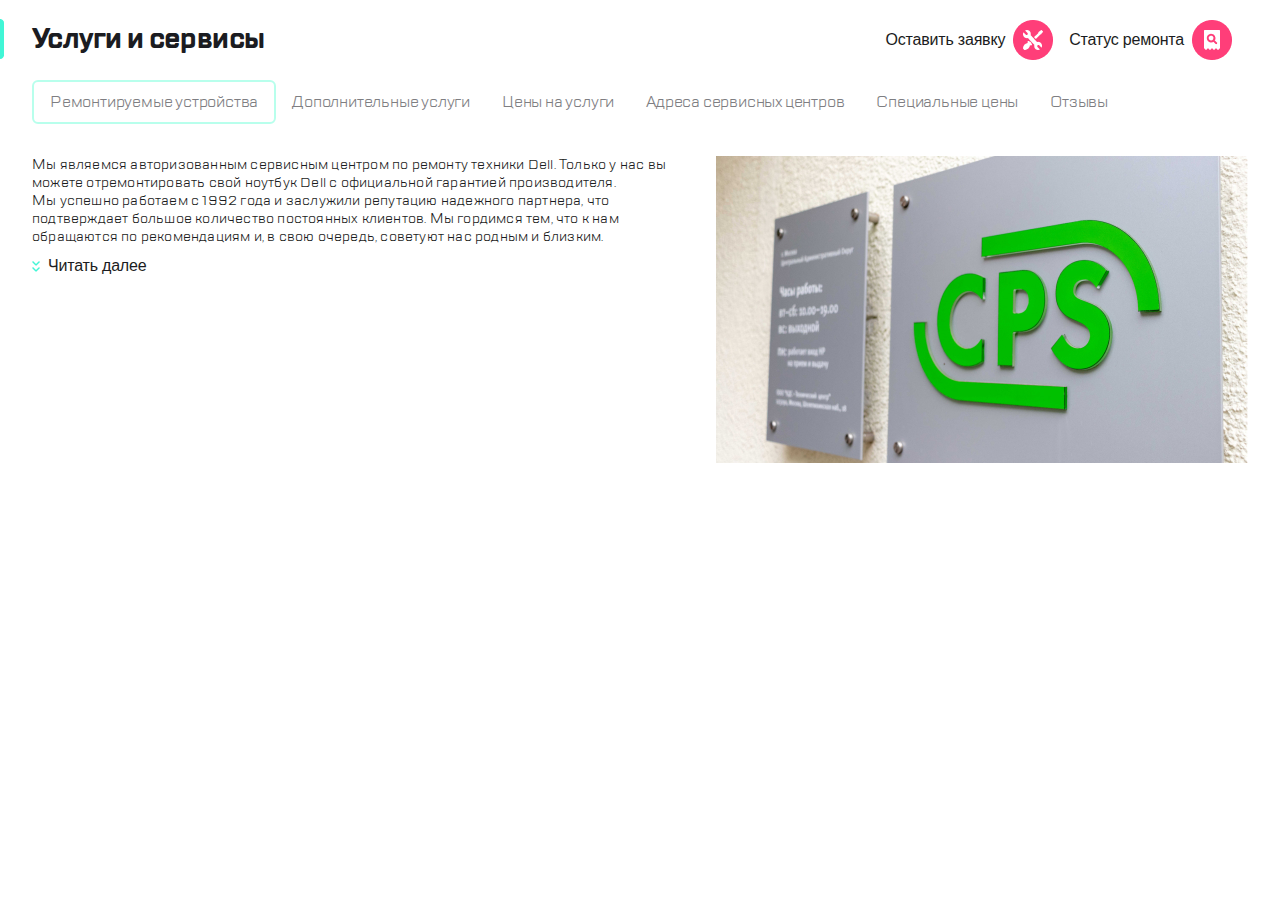
==== index.html @ 7585bd72 "First commit" ====
<!DOCTYPE html>
<html lang="en">
<head>
  <meta charset="UTF-8">
  <meta name="viewport" content="width=device-width, initial-scale=1">
  <meta name="keywords" content="cps, услуги, сервисы">
  <meta name="description" content="Авторизованный сервисный центр по ремонту техники Dell">

  <link rel="stylesheet" href="styles.css">

  <title>CPS | Услуги и сервисы</title>
</head>
<body>
  <header class="page-header">
    <nav class="navigation page-header__navigation">
      <ul class="navigation__list">
        <li class="navigation__item">
          <a href="#" class="navigation__link">
            <img src="img/burger.png" alt="">
          </a>
        </li>
        <li class="navigation__divider navigation__item"></li>
        <li class="navigation__item">
          <a href="#" class="navigation__link">
            <img src="img/logo.svg" alt="">
          </a>
        </li>
        <li class="navigation__item">
          <a href="#" class="navigation__link">
            <img src="img/call.png" alt="">
          </a>
        </li>
        <li class="navigation__item">
          <a href="#" class="navigation__link">
            <img src="img/chat.png" alt="">
          </a>
        </li>
        <li class="navigation__item">
          <a href="#" class="navigation__link">
            <img src="img/profile.png" alt="">
          </a>
        </li>
        <li class="navigation__divider navigation__item"></li>
        <li class="navigation__item">
          <a href="#" class="navigation__link">
            <span>Оставить заявку</span>
            <img src="img/repair.png" alt="">
          </a>
        </li>
        <li class="navigation__item">
          <a href="#" class="navigation__link">
            <span>Статус ремонта</span>
            <img src="img/status.png" alt="">
          </a>
        </li>
      </ul>
    </nav>
    <h1 class="page-title">Услуги и сервисы</h1>
  </header>
  <main class="main-block">
    <nav class="slide-menu main-block__slider">
      <ul class="slide-menu__list">
        <li class="slide-menu__item slide-menu__item--bordered">
          <a href="#">Ремонтируемые устройства</a>
        </li>
        <li class="slide-menu__item">
          <a href="#">Дополнительные услуги</a>
        </li>
        <li class="slide-menu__item">
          <a href="#">Цены на услуги</a>
        </li>
        <li class="slide-menu__item">
          <a href="#">Адреса сервисных центров</a>
        </li>
        <li class="slide-menu__item">
          <a href="#">Специальные цены</a>
        </li>
        <li class="slide-menu__item">
          <a href="#">Отзывы</a>
        </li>
      </ul>
    </nav>
    <section class="about">
      <article class="article-short about__article">
        <div class="article-short__description">
          <p>
            Мы являемся авторизованным сервисным центром по ремонту техники Dell. Только у нас вы можете отремонтировать свой ноутбук Dell с официальной гарантией производителя.
          </p>
          <p>
            Мы успешно работаем с 1992 года и заслужили репутацию надежного партнера, что подтверждает большое количество постоянных клиентов. Мы гордимся тем, что к нам обращаются по рекомендациям и, в свою очередь, советуют нас родным и близким.
          </p>
        </div>
        <a href="#" class="article-short__full-link">Читать далее</a>
      </article>
      <img class="about__illustration" src="img/_MG_3223.jpg" alt="Фотография офиса" />
    </section>
  </main>
</body>
</html>
---- styles.css ----
@font-face {
    font-family: 'TT Lakes Regular';
    src: url('fonts/TTLakes-Regular.eot');
    src: url('fonts/TTLakes-Regular.eot?#iefix') format('embedded-opentype'),
    url('fonts/TTLakes-Regular.woff') format('woff'),
    url('fonts/TTLakes-Regular.ttf') format('truetype');
    font-weight: normal;
    font-style: normal;
}

@font-face {
    font-family: 'TT Lakes Medium';
    src: url('fonts/TTLakes-Medium.eot');
    src: url('fonts/TTLakes-Medium.eot?#iefix') format('embedded-opentype'),
    url('fonts/TTLakes-Medium.woff') format('woff'),
    url('fonts/TTLakes-Medium.ttf') format('truetype');
    font-weight: normal;
    font-style: normal;
}

@font-face {
    font-family: 'TT Lakes Bold';
    src: url('fonts/TTLakes-Bold.eot');
    src: url('fonts/TTLakes-Bold.eot?#iefix') format('embedded-opentype'),
    url('fonts/TTLakes-Bold.woff') format('woff'),
    url('fonts/TTLakes-Bold.ttf') format('truetype');
    font-weight: normal;
    font-style: normal;
}

html {
    box-sizing: border-box;
}
*, *:before, *:after {
    box-sizing: inherit;
}

body {
    margin: 0;
}

.page-header {
    display: flex;
    flex-wrap: wrap;
    column-count: 1;
}

.page-header__navigation {
    margin-left: 16px;
    margin-right: 16px;
}

.navigation {
    width: 100%;
    padding-bottom: 20px;
    padding-top: 20px;
    border-bottom: 1px solid #D9FFF5;
}

.navigation__list {
    display: flex;
    padding: 0;
    margin: 0;
    justify-content: space-around;
    align-items: center;
    list-style-type: none;
}

.navigation__logo {
    background: no-repeat center url("img/logo.svg");
    width: 96px;
    height: 50px;
    min-width: 96px;
    min-height: 50px;
}

.navigation__divider {
    width: 2px;
    height: 32px;
    background: #EAEAEA;
    border-radius: 1px;
}

.navigation__link {
    display: flex;
    align-items: center;
    width: max-content;
    font-family: "TTLakes-Medium", sans-serif;
    font-size: 16px;
    text-decoration-line: none;
    line-height: 24px;
    letter-spacing: -0.2px;
    color: #1B1C21;
    padding: 0;
}

.navigation__link > span {
    margin-right: 8px;
}

.page-title {
    font-family: "TT Lakes Bold", sans-serif;
    font-size: 28px;
    line-height: 40px;
    letter-spacing: -0.6px;
    color: #1B1C21;
    padding-left: 16px;
    background: no-repeat url("img/highlight.png");
}

.main-block__slider {
    margin-left: 16px;
    margin-bottom: 32px;
}

.about {
    display: flex;
    align-items: start;
}

.about__article {
    margin-left: 16px;
    margin-right: 16px;
}

.about__illustration {
    max-width: 100%;
    height: auto;
}

.slide-menu__list {
    display: flex;
    flex-wrap: nowrap;
    padding: 0;
    margin: 0;
    justify-content: start;
    align-items: center;
    list-style-type: none;
}

.slide-menu__item {
    background: #FFFFFF;
}

.slide-menu__item > a {
    display: block;
    padding: 8px 16px;
    white-space: nowrap;
    font-family: "TT Lakes Regular", sans-serif;
    font-size: 16px;
    text-decoration-line: none;
    line-height: 24px;
    letter-spacing: -0.2px;
    color: #7E7E82;
}

.slide-menu__item--bordered {
    border: 2px solid #B8FFEC;
    border-radius: 6px;
}

.article-short__description {
    font-family: "TT Lakes Regular", sans-serif;
    font-size: 14px;
    line-height: 18px;
    letter-spacing: 0.2px;
    color: #1B1C21;
}

.article-short__description > p {
    margin: 0;
}

.article-short__full-link {
    display: block;
    width: max-content;
    font-family: "TTLakes-Medium", sans-serif;
    font-size: 16px;
    text-decoration-line: none;
    line-height: 24px;
    letter-spacing: -0.2px;
    color: #1B1C21;
    padding: 8px 8px 8px 16px;
    background: left center no-repeat url("img/full_link.png");
}

@media (max-width: 320px) {
    .page-header__navigation {
        margin: 0;
    }

    .navigation {
        overflow-x: scroll;
    }

    .navigation__item:nth-child(1) + .navigation__divider,
    .navigation__item:nth-child(4),
    .navigation__item:nth-child(5),
    .navigation__item:nth-child(6) {
        display: none;
    }

    .navigation__link > span {
        display: none;
    }

    .navigation__item {
        margin: 0;
    }

    .slide-menu {
        overflow: scroll;
    }

    .about {
        flex-wrap: wrap;
        column-count: 1;
    }

    .article-short__description p:not(:first-child) {
        display: none;
    }
}

@media (min-width: 321px) and (max-width: 767px) {
    .page-header__navigation {
        margin-left: 24px;
        margin-right: 24px;
    }

    .page-title {
        padding-left: 24px;
    }

    .navigation__item {
        margin-right: 16px;
    }

    .navigation__item:last-child {
        margin-right: 0;
    }

    .navigation__link > span {
        display: none;
    }

    .navigation__item:nth-child(3) {
        margin-right: auto;
    }

    .about__illustration {
        max-width: 50%;
        margin-right: 24px;
    }

    .main-block__slider {
        margin-left: 24px;
    }

    .slide-menu {
        overflow: hidden;
    }

    .about__article {
        margin-left: 24px;
        margin-right: 24px;
    }
}

@media (min-width: 768px) {
    .page-header {
        flex-wrap: nowrap;
        column-count: 2;
    }

    .page-header__navigation {
        margin-left: 32px;
        margin-right: 32px;
    }

    .page-title {
        padding-left: 32px;
    }

    .navigation {
        width: auto;
        border-bottom: none;
    }

    .navigation__item {
        margin-right: 16px;
    }

    .navigation__item:nth-child(1),
    .navigation__item:nth-child(2),
    .navigation__item:nth-child(3),
    .navigation__item:nth-child(4),
    .navigation__item:nth-child(5),
    .navigation__item:nth-child(6),
    .navigation__item:nth-child(7) {
        display: none;
    }

    .page-title {
        order: -1;
        margin-right: auto;
    }

    .about__illustration {
        max-width: 50%;
        margin-right: 32px;
    }

    .main-block__slider {
        margin-left: 32px;
    }

    .slide-menu {
        overflow: hidden;
    }

    .about__article {
        margin-left: 32px;
        margin-right: 32px;
    }
}
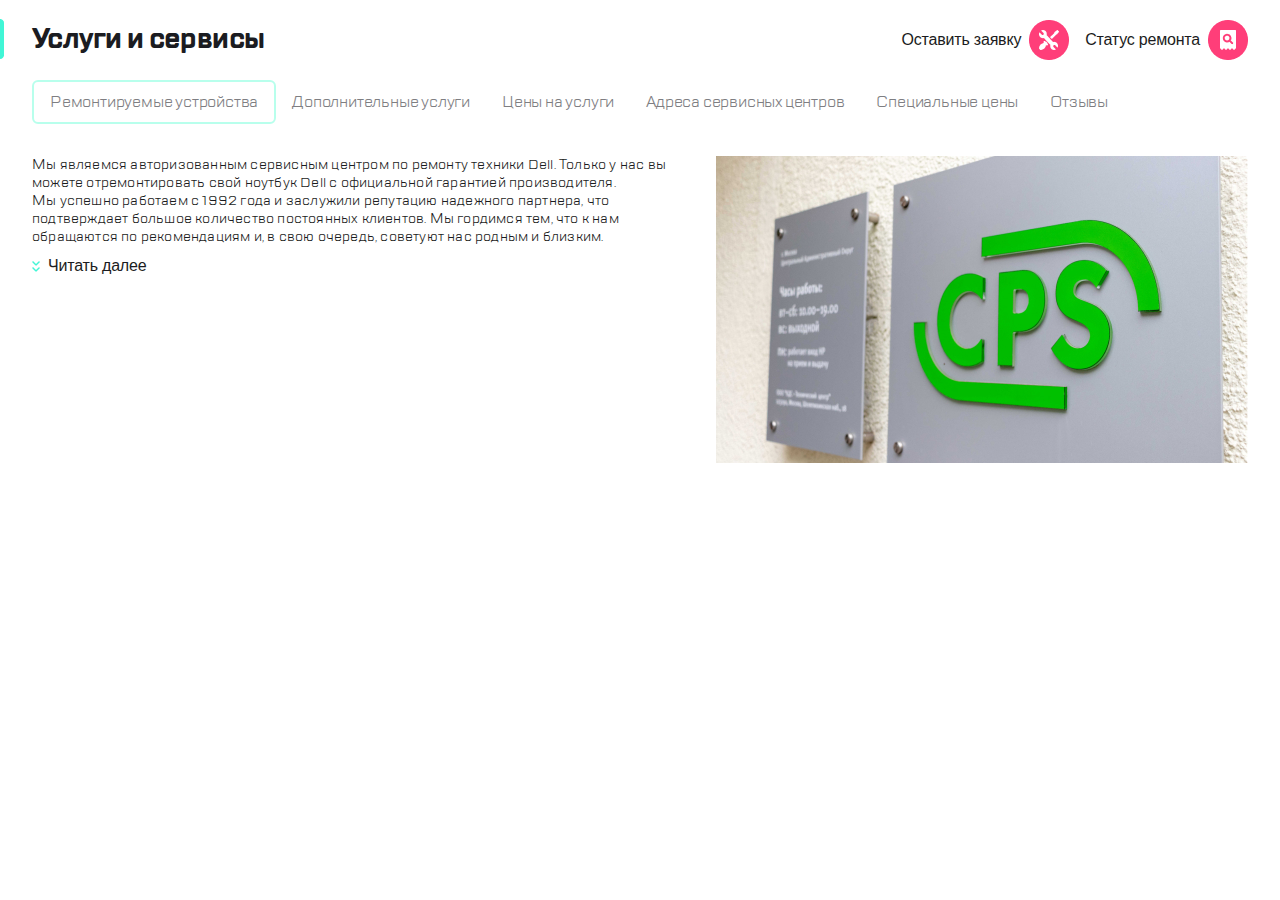
==== commit 7bebf1e2: "Added alt text for all images" ====
--- a/index.html
+++ b/index.html
@@ -16,41 +16,41 @@
       <ul class="navigation__list">
         <li class="navigation__item">
           <a href="#" class="navigation__link">
-            <img src="img/burger.png" alt="">
+            <img src="img/burger.png" alt="Меню">
           </a>
         </li>
         <li class="navigation__divider navigation__item"></li>
         <li class="navigation__item">
           <a href="#" class="navigation__link">
-            <img src="img/logo.svg" alt="">
+            <img src="img/logo.svg" alt="Логотип">
           </a>
         </li>
         <li class="navigation__item">
           <a href="#" class="navigation__link">
-            <img src="img/call.png" alt="">
+            <img src="img/call.png" alt="Позвонить">
           </a>
         </li>
         <li class="navigation__item">
           <a href="#" class="navigation__link">
-            <img src="img/chat.png" alt="">
+            <img src="img/chat.png" alt="Чат">
           </a>
         </li>
         <li class="navigation__item">
           <a href="#" class="navigation__link">
-            <img src="img/profile.png" alt="">
+            <img src="img/profile.png" alt="Профиль">
           </a>
         </li>
         <li class="navigation__divider navigation__item"></li>
         <li class="navigation__item">
           <a href="#" class="navigation__link">
             <span>Оставить заявку</span>
-            <img src="img/repair.png" alt="">
+            <img src="img/repair.png" alt="Оставить заявку">
           </a>
         </li>
         <li class="navigation__item">
           <a href="#" class="navigation__link">
             <span>Статус ремонта</span>
-            <img src="img/status.png" alt="">
+            <img src="img/status.png" alt="Статус ремонта">
           </a>
         </li>
       </ul>
--- a/styles.css
+++ b/styles.css
@@ -64,6 +64,10 @@
     justify-content: space-around;
     align-items: center;
     list-style-type: none;
+}
+
+.navigation__item {
+    margin: 0;
 }
 
 .navigation__logo {
@@ -204,10 +208,6 @@
         display: none;
     }
 
-    .navigation__item {
-        margin: 0;
-    }
-
     .slide-menu {
         overflow: scroll;
     }
@@ -232,12 +232,8 @@
         padding-left: 24px;
     }
 
-    .navigation__item {
-        margin-right: 16px;
-    }
-
-    .navigation__item:last-child {
-        margin-right: 0;
+    .navigation__list {
+        gap: 16px;
     }
 
     .navigation__link > span {
@@ -287,8 +283,8 @@
         border-bottom: none;
     }
 
-    .navigation__item {
-        margin-right: 16px;
+    .navigation__list {
+        gap: 16px;
     }
 
     .navigation__item:nth-child(1),
